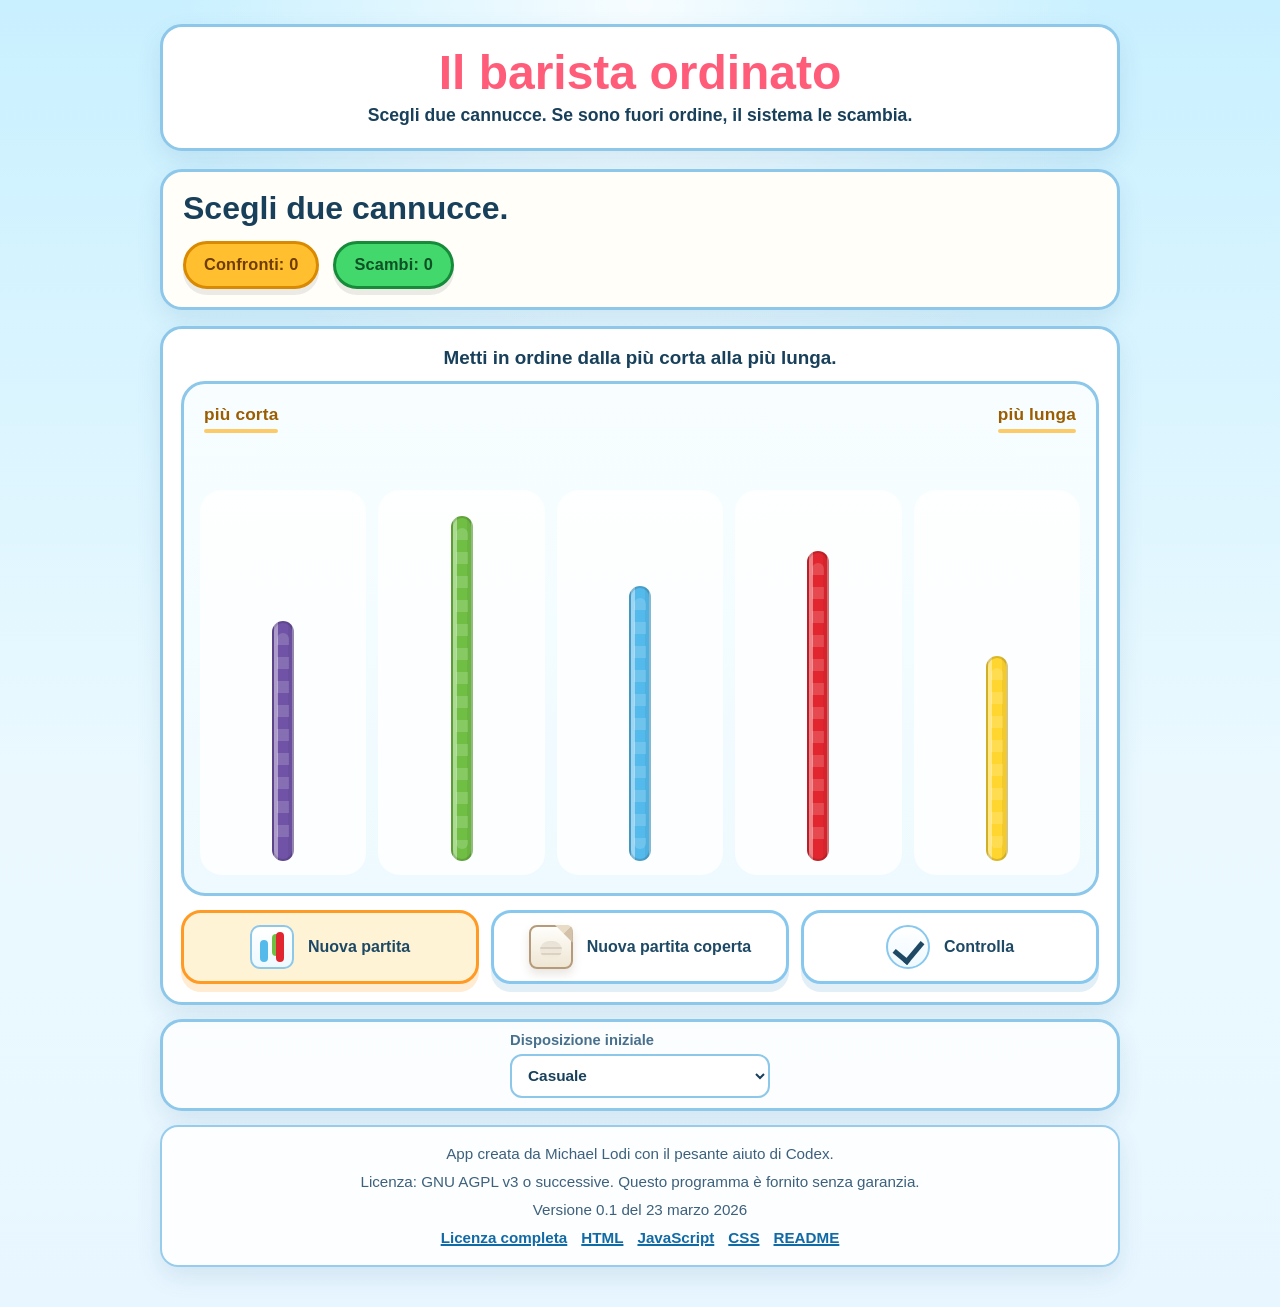
==== index.html @ 39144afa "Initial commit" ====
<!--
  Copyright (C) 2026 Michael Lodi
  SPDX-License-Identifier: AGPL-3.0-or-later
  See the LICENSE file for the full license text.
-->
<!DOCTYPE html>
<html lang="it">
  <head>
    <meta charset="UTF-8" />
    <meta name="viewport" content="width=device-width, initial-scale=1.0" />
    <title>Il barista ordinato</title>
    <link rel="stylesheet" href="./styles.css" />
  </head>
  <body>
    <main class="app">
      <header class="hero">
        <h1>Il barista ordinato</h1>
        <p>Scegli due cannucce. Se sono fuori ordine, il sistema le scambia.</p>
      </header>

      <section class="status">
        <p id="instruction" class="instruction">Scegli due cannucce.</p>
        <div class="stats" aria-live="polite">
          <span id="comparisonCount" class="statBadge statComparison">Confronti: 0</span>
          <span id="swapCount" class="statBadge statSwap">Scambi: 0</span>
        </div>
      </section>

      <section class="boardCard">
        <div class="boardHeader">
          <span>Metti in ordine dalla più corta alla più lunga.</span>
        </div>

        <div class="boardShell">
          <div id="celebrationLayer" class="celebrationLayer" aria-hidden="true"></div>
          <div class="boardGuide" aria-hidden="true">
            <span class="guideLabel">più corta</span>
            <span class="guideLabel">più lunga</span>
          </div>
          <div id="board" class="board" aria-label="Cannucce"></div>
          <div id="paper" class="paper" aria-hidden="true">
            <span>foglio</span>
          </div>
        </div>

        <div class="boardTools">
          <button id="resetButton" class="actionButton actionOpen" type="button">
            <span class="actionIcon strawsIcon" aria-hidden="true"></span>
            <span>Nuova partita</span>
          </button>

          <button id="resetCoveredButton" class="actionButton actionCovered" type="button">
            <span class="actionIcon paperIcon" aria-hidden="true"></span>
            <span>Nuova partita coperta</span>
          </button>

          <button id="checkButton" class="actionButton actionCheck" type="button" data-state="neutral">
            <span class="actionIcon checkIcon" aria-hidden="true"></span>
            <span>Controlla</span>
          </button>
        </div>
      </section>

      <section class="footerControls" aria-label="Impostazioni">
        <label class="field smallField">
          <span>Disposizione iniziale</span>
          <select id="preset">
            <option value="random">Casuale</option>
            <option value="almost">Quasi ordinata</option>
            <option value="reversed">Al contrario</option>
          </select>
        </label>
      </section>

      <footer class="appFooter">
        <p>App creata da Michael Lodi con il pesante aiuto di Codex.</p>
        <p>Licenza: GNU AGPL v3 o successive. Questo programma è fornito senza garanzia.</p>
        <p>Versione 0.1 del 23 marzo 2026</p>
        <p class="footerLinks">
          <a href="./LICENSE">Licenza completa</a>
          <a href="./index.html">HTML</a>
          <a href="./app.js">JavaScript</a>
          <a href="./styles.css">CSS</a>
          <a href="./README.md">README</a>
        </p>
      </footer>
    </main>

    <script src="./app.js"></script>
  </body>
</html>
---- styles.css ----
/*
 * Copyright (C) 2026 Michael Lodi
 * SPDX-License-Identifier: AGPL-3.0-or-later
 * See the LICENSE file for the full license text.
 */

:root {
  --bg: #dff6ff;
  --panel: #ffffff;
  --line: #8dc7ea;
  --ink: #18405b;
  --accent: #ff8a00;
  --accent-soft: #ffe6c2;
  --shadow: 0 10px 24px rgba(47, 110, 145, 0.12);
}

* {
  box-sizing: border-box;
}

body {
  margin: 0;
  min-height: 100vh;
  font-family: "Trebuchet MS", Verdana, sans-serif;
  background:
    radial-gradient(circle at top, rgba(255, 255, 255, 0.85), transparent 32%),
    linear-gradient(180deg, #c9f0ff, #ebf9ff 60%, #e8f6ff),
    var(--bg);
  color: var(--ink);
}

.app {
  width: min(960px, calc(100% - 24px));
  margin: 0 auto;
  padding: 24px 0 40px;
}

.hero,
.status,
.boardCard,
.footerControls {
  background: var(--panel);
  border: 3px solid var(--line);
  border-radius: 22px;
  box-shadow: var(--shadow);
}

.hero {
  padding: 22px;
  text-align: center;
}

.hero h1 {
  margin: 0 0 8px;
  font-size: clamp(2rem, 5vw, 3rem);
  line-height: 1;
  color: #ff5c7a;
}

.hero p {
  margin: 0;
  font-size: 1.1rem;
  font-weight: 700;
}

.status {
  margin-top: 18px;
  padding: 18px 20px;
  background: #fffef8;
}

.instruction {
  margin: 0;
  font-size: clamp(1.45rem, 3vw, 2rem);
  line-height: 1.15;
  font-weight: 900;
}

.stats {
  display: flex;
  flex-wrap: wrap;
  gap: 14px;
  margin-top: 14px;
}

.statBadge {
  display: inline-flex;
  align-items: center;
  min-height: 48px;
  padding: 0 18px;
  border-radius: 999px;
  border: 3px solid;
  font-size: 1.02rem;
  font-weight: 900;
  letter-spacing: 0.01em;
  box-shadow: 0 6px 0 rgba(0, 0, 0, 0.08);
}

.statComparison {
  background: #ffbf2f;
  border-color: #d98a00;
  color: #6f3d00;
}

.statSwap {
  background: #42d86c;
  border-color: #168c3b;
  color: #0f5125;
}

.boardCard {
  margin-top: 16px;
  padding: 18px;
  background: #ffffff;
}

.boardHeader {
  margin-bottom: 12px;
  font-size: 1.18rem;
  font-weight: 900;
  text-align: center;
}

.boardShell {
  position: relative;
  border: 3px solid var(--line);
  border-radius: 24px;
  background: linear-gradient(180deg, #f8feff, #eefaff);
  padding: 18px 16px;
  overflow: hidden;
}

.celebrationLayer {
  position: absolute;
  inset: 0;
  z-index: 4;
  pointer-events: none;
  overflow: hidden;
}

.partyBurst {
  position: absolute;
  font-size: 1.9rem;
  opacity: 0;
  transform: translate3d(0, 8px, 0) scale(0.6) rotate(0deg);
}

.celebrationLayer.active .partyBurst {
  animation: party-pop 1100ms ease-out forwards;
}

.boardGuide {
  display: flex;
  justify-content: space-between;
  gap: 12px;
  margin-bottom: 12px;
}

.guideLabel {
  position: relative;
  padding: 2px 4px 8px;
  font-size: 1.08rem;
  font-weight: 900;
  color: #9b5d00;
  letter-spacing: 0.01em;
}

.guideLabel::after {
  content: "";
  position: absolute;
  left: 4px;
  right: 4px;
  bottom: 0;
  height: 4px;
  border-radius: 999px;
  background: rgba(255, 183, 39, 0.7);
}

.board {
  position: relative;
  z-index: 1;
  min-height: 430px;
  display: grid;
  grid-template-columns: repeat(5, minmax(0, 1fr));
  gap: 12px;
  align-items: end;
}

.strawButton {
  position: relative;
  min-height: 385px;
  border: 4px solid transparent;
  border-radius: 22px;
  background: rgba(255, 255, 255, 0.86);
  padding: 12px 8px 10px;
  display: flex;
  flex-direction: column;
  justify-content: flex-end;
  align-items: center;
  cursor: pointer;
  transition: transform 120ms ease, background-color 120ms ease, box-shadow 120ms ease, border-color 120ms ease;
}

.strawButton:hover,
.strawButton:focus-visible {
  transform: translateY(-3px);
  background: #fff;
  outline: none;
  border-color: #b7e1f8;
}

.strawButton:disabled {
  cursor: default;
}

.strawButton:disabled:hover,
.strawButton:disabled:focus-visible {
  transform: none;
}

.strawButton.selected {
  box-shadow: 0 0 0 7px #ffb84d;
  background: #fff1bf;
  border-color: #ff8a00;
  transform: translateY(-4px) scale(1.02);
}

.strawButton.selected .straw {
  filter: drop-shadow(0 0 12px rgba(255, 138, 0, 0.45));
}

.strawFrame {
  width: 100%;
  height: 340px;
  display: flex;
  align-items: flex-end;
  justify-content: center;
}

.straw {
  position: relative;
  width: min(22px, 50%);
  border: 2px solid rgba(0, 0, 0, 0.14);
  border-radius: 999px;
  background:
    linear-gradient(90deg, rgba(255, 255, 255, 0.42) 0 24%, transparent 24% 78%, rgba(0, 0, 0, 0.05) 78% 100%),
    var(--straw-color);
}

.straw::before {
  content: "";
  position: absolute;
  inset: 10px 3px auto 3px;
  height: calc(100% - 20px);
  border-radius: 999px;
  background:
    repeating-linear-gradient(
      180deg,
      rgba(255, 255, 255, 0.16) 0 12px,
      rgba(255, 255, 255, 0) 12px 24px
    );
}

.paper {
  position: absolute;
  inset: 56px 16px 98px;
  display: none;
  align-items: flex-start;
  justify-content: flex-end;
  padding: 16px 22px;
  border-radius: 16px;
  border: 2px solid #c8b79f;
  background:
    linear-gradient(180deg, #fffdf8, #eee4d4),
    repeating-linear-gradient(
      -8deg,
      #f8f1e8 0 18px,
      #efe5d8 18px 36px
    );
  box-shadow:
    0 18px 24px rgba(86, 70, 48, 0.18),
    0 3px 0 rgba(255, 255, 255, 0.75) inset;
  z-index: 2;
  pointer-events: none;
}

.paper.visible {
  display: flex;
}

.paper::before {
  content: "";
  position: absolute;
  top: 18px;
  left: 24px;
  right: 68px;
  height: 10px;
  border-radius: 999px;
  background: linear-gradient(180deg, rgba(130, 109, 82, 0.14), rgba(255, 255, 255, 0));
}

.paper::after {
  content: "";
  position: absolute;
  top: -2px;
  right: -2px;
  width: 48px;
  height: 48px;
  clip-path: polygon(0 0, 100% 0, 100% 100%);
  background: linear-gradient(135deg, #eadfcf 0 50%, #cab89c 50% 100%);
  border-top-right-radius: 14px;
  box-shadow: -5px 5px 10px rgba(112, 90, 62, 0.12);
}

.paper span {
  position: relative;
  font-size: 0.9rem;
  font-weight: 900;
  text-transform: uppercase;
  letter-spacing: 0.08em;
  color: #8b7251;
}

.boardTools {
  display: grid;
  grid-template-columns: repeat(3, minmax(0, 1fr));
  gap: 12px;
  margin-top: 14px;
}

.actionButton {
  display: inline-flex;
  align-items: center;
  justify-content: center;
  gap: 14px;
  min-height: 62px;
  padding: 12px 16px;
  border-radius: 20px;
  border: 3px solid #88c8ef;
  background: #ffffff;
  color: #1e4965;
  box-shadow: 0 8px 0 rgba(96, 167, 212, 0.18);
  cursor: pointer;
  font: inherit;
  font-weight: 900;
  transition: transform 120ms ease, box-shadow 120ms ease, background-color 120ms ease, border-color 120ms ease;
}

.actionButton:hover,
.actionButton:focus-visible {
  transform: translateY(-2px);
  outline: none;
}

.actionButton.modeActive {
  border-color: #ff9a24;
  background: #fff3d6;
  box-shadow: 0 8px 0 rgba(255, 162, 33, 0.2);
}

.actionCheck[data-state="failure"] {
  border-color: #ef476f;
  background: #ffe0e6;
  color: #8a1230;
  box-shadow: 0 8px 0 rgba(239, 71, 111, 0.2);
}

.actionCheck[data-state="success"] {
  border-color: #23a957;
  background: #dff9e7;
  color: #125e30;
  box-shadow: 0 8px 0 rgba(35, 169, 87, 0.22);
  animation: success-bounce 520ms ease;
}

.actionIcon {
  position: relative;
  flex: 0 0 44px;
  width: 44px;
  height: 44px;
}

.paperIcon {
  border-radius: 8px;
  border: 2px solid #b69b7b;
  background: linear-gradient(180deg, #fffefb, #efe6d4);
  box-shadow: 0 5px 10px rgba(120, 95, 64, 0.16);
}

.paperIcon::before {
  content: "";
  position: absolute;
  top: -2px;
  right: -2px;
  width: 18px;
  height: 18px;
  clip-path: polygon(0 0, 100% 0, 100% 100%);
  background: linear-gradient(135deg, #e8dcc6 0 50%, #d3c2a9 50% 100%);
  border-top-right-radius: 6px;
}

.paperIcon::after {
  content: "";
  position: absolute;
  left: 9px;
  right: 9px;
  top: 14px;
  height: 18px;
  border-radius: 999px;
  background:
    linear-gradient(180deg, rgba(130, 109, 82, 0.14), rgba(255, 255, 255, 0)),
    linear-gradient(180deg, transparent 0 33%, rgba(130, 109, 82, 0.18) 33% 42%, transparent 42% 67%, rgba(130, 109, 82, 0.18) 67% 76%, transparent 76% 100%);
}

.strawsIcon {
  border-radius: 10px;
  border: 2px solid #8dc7ea;
  background: linear-gradient(180deg, #ffffff, #eef9ff);
}

.strawsIcon::before,
.strawsIcon::after {
  content: "";
  position: absolute;
  bottom: 5px;
  width: 8px;
  border-radius: 999px;
}

.strawsIcon::before {
  left: 8px;
  height: 22px;
  background: #54b9eb;
  box-shadow: 12px -6px 0 #70bf44;
}

.strawsIcon::after {
  right: 8px;
  height: 30px;
  background: #e1262f;
}

.checkIcon {
  border-radius: 999px;
  border: 2px solid #88c8ef;
  background: linear-gradient(180deg, #ffffff, #eef9ff);
}

.checkIcon::before {
  content: "";
  position: absolute;
  left: 11px;
  top: 8px;
  width: 14px;
  height: 22px;
  border-right: 5px solid currentColor;
  border-bottom: 5px solid currentColor;
  transform: rotate(40deg);
}

.actionCheck[data-state="success"] .checkIcon {
  border-color: #23a957;
  color: #23a957;
}

.actionCheck[data-state="failure"] .checkIcon {
  border-color: #ef476f;
  color: #ef476f;
}

.footerControls {
  display: flex;
  justify-content: center;
  margin-top: 14px;
  padding: 10px 14px;
  background: rgba(255, 255, 255, 0.82);
}

.appFooter {
  margin-top: 14px;
  padding: 16px 18px;
  border: 2px solid rgba(141, 199, 234, 0.9);
  border-radius: 18px;
  background: rgba(255, 255, 255, 0.88);
  color: #3d617c;
  text-align: center;
  box-shadow: var(--shadow);
}

.appFooter p {
  margin: 0;
  font-size: 0.95rem;
  line-height: 1.45;
}

.appFooter p + p {
  margin-top: 6px;
}

.footerLinks {
  display: flex;
  flex-wrap: wrap;
  justify-content: center;
  gap: 8px 14px;
}

.footerLinks a {
  color: #0f6aa6;
  font-weight: 800;
  text-decoration-thickness: 2px;
}

.field {
  display: flex;
  flex-direction: column;
  gap: 8px;
  font-weight: 700;
}

.smallField {
  gap: 6px;
  width: min(100%, 260px);
}

.smallField span {
  font-size: 0.92rem;
  font-weight: 800;
  color: #48708d;
}

.smallField select {
  min-height: 44px;
  border-radius: 12px;
  border: 2px solid var(--line);
  padding: 0 12px;
  background: white;
  color: var(--ink);
  font: inherit;
  font-size: 0.96rem;
}

@keyframes party-pop {
  0% {
    opacity: 0;
    transform: translate3d(0, 8px, 0) scale(0.6) rotate(0deg);
  }

  12% {
    opacity: 1;
  }

  100% {
    opacity: 0;
    transform: translate3d(var(--drift-x), -120px, 0) scale(1.15) rotate(16deg);
  }
}

@keyframes success-bounce {
  0% {
    transform: scale(1);
  }

  35% {
    transform: scale(1.05);
  }

  70% {
    transform: scale(0.98);
  }

  100% {
    transform: scale(1);
  }
}

@media (max-width: 740px) {
  .app {
    width: min(100%, calc(100% - 16px));
    padding-top: 16px;
  }

  .board {
    gap: 8px;
    min-height: 340px;
  }

  .strawButton {
    min-height: 310px;
    padding: 10px 6px;
  }

  .strawFrame {
    height: 270px;
  }

  .paper {
    inset: 56px 12px 88px;
  }

  .boardTools {
    grid-template-columns: 1fr;
  }
}
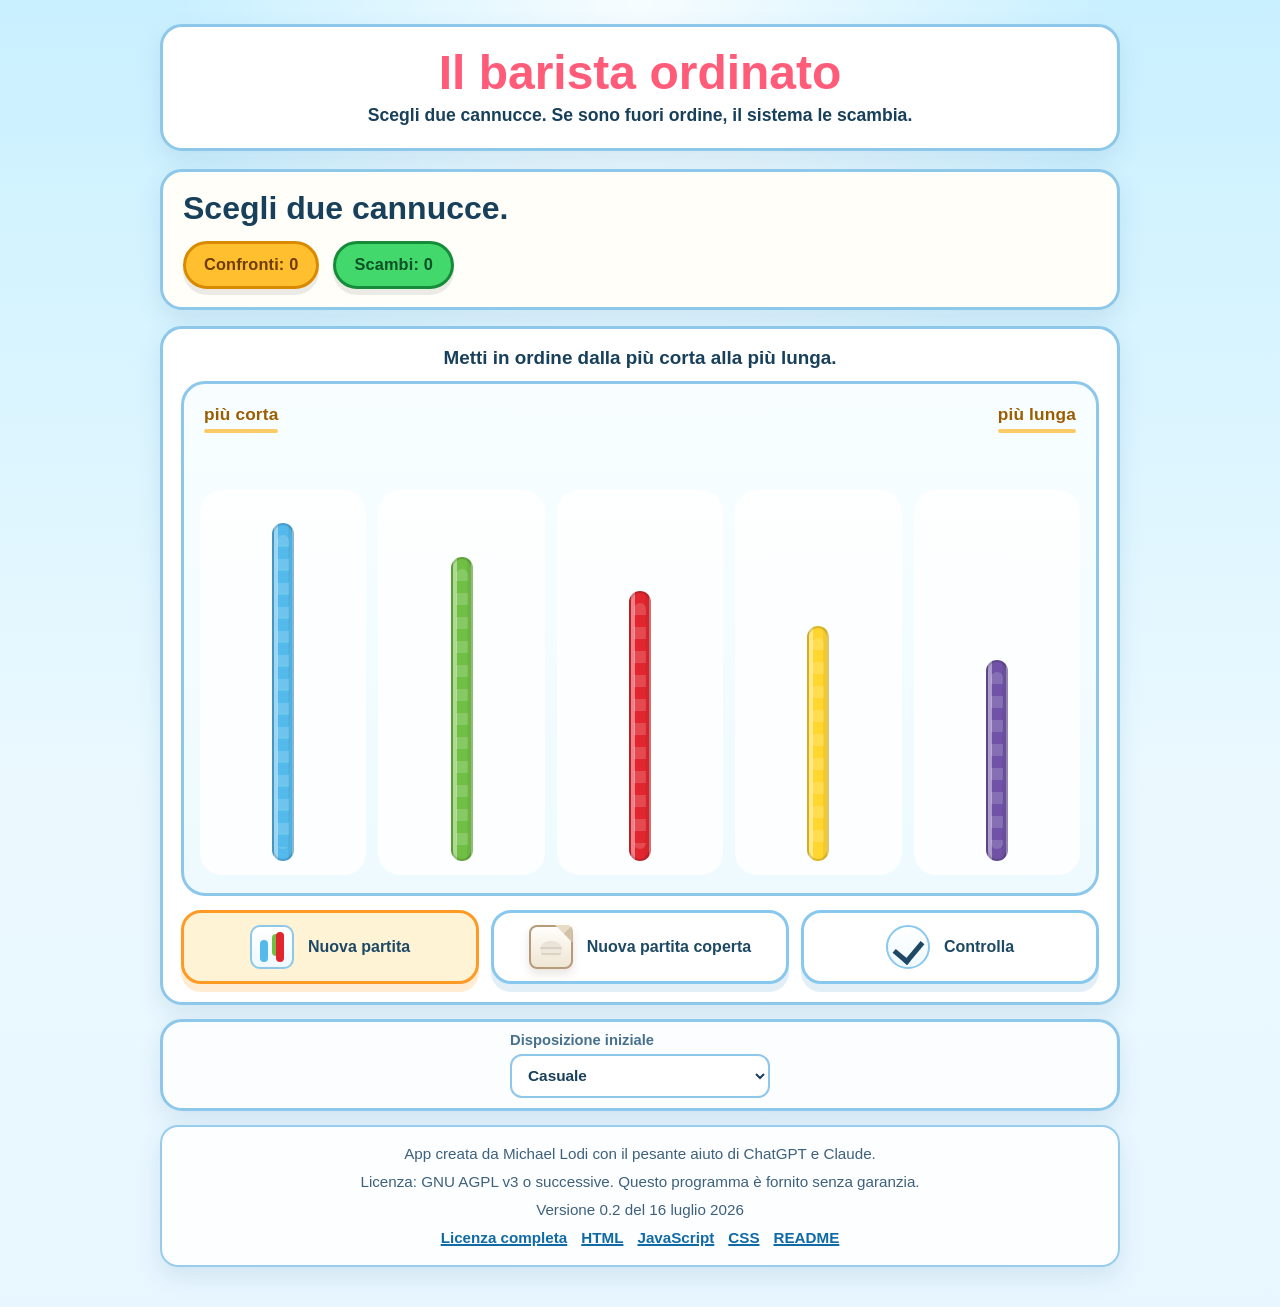
==== commit 68ff741d: "Update footer credits and bump version to 0.2" ====
--- a/index.html
+++ b/index.html
@@ -73,9 +73,9 @@
       </section>
 
       <footer class="appFooter">
-        <p>App creata da Michael Lodi con il pesante aiuto di Codex.</p>
+        <p>App creata da Michael Lodi con il pesante aiuto di ChatGPT e Claude.</p>
         <p>Licenza: GNU AGPL v3 o successive. Questo programma è fornito senza garanzia.</p>
-        <p>Versione 0.1 del 23 marzo 2026</p>
+        <p>Versione 0.2 del 16 luglio 2026</p>
         <p class="footerLinks">
           <a href="./LICENSE">Licenza completa</a>
           <a href="./index.html">HTML</a>
--- a/styles.css
+++ b/styles.css
@@ -184,6 +184,10 @@
   grid-template-columns: repeat(5, minmax(0, 1fr));
   gap: 12px;
   align-items: end;
+  /* Straw heights are set in px by app.js (--straw-height); the scale
+     factor keeps the tallest straw inside .strawFrame (and under the
+     paper cover in covered mode), preserving the length ratios. */
+  --straw-scale: 0.98;
 }
 
 .strawButton {
@@ -239,6 +243,7 @@
 
 .straw {
   position: relative;
+  height: calc(var(--straw-height, 200px) * var(--straw-scale, 1));
   width: min(22px, 50%);
   border: 2px solid rgba(0, 0, 0, 0.14);
   border-radius: 999px;
@@ -582,6 +587,9 @@
   .board {
     gap: 8px;
     min-height: 340px;
+    /* .strawFrame shrinks to 270px here: rescale so the tallest straw
+       (345px) still fits and stays hidden by the paper cover. */
+    --straw-scale: 0.78;
   }
 
   .strawButton {
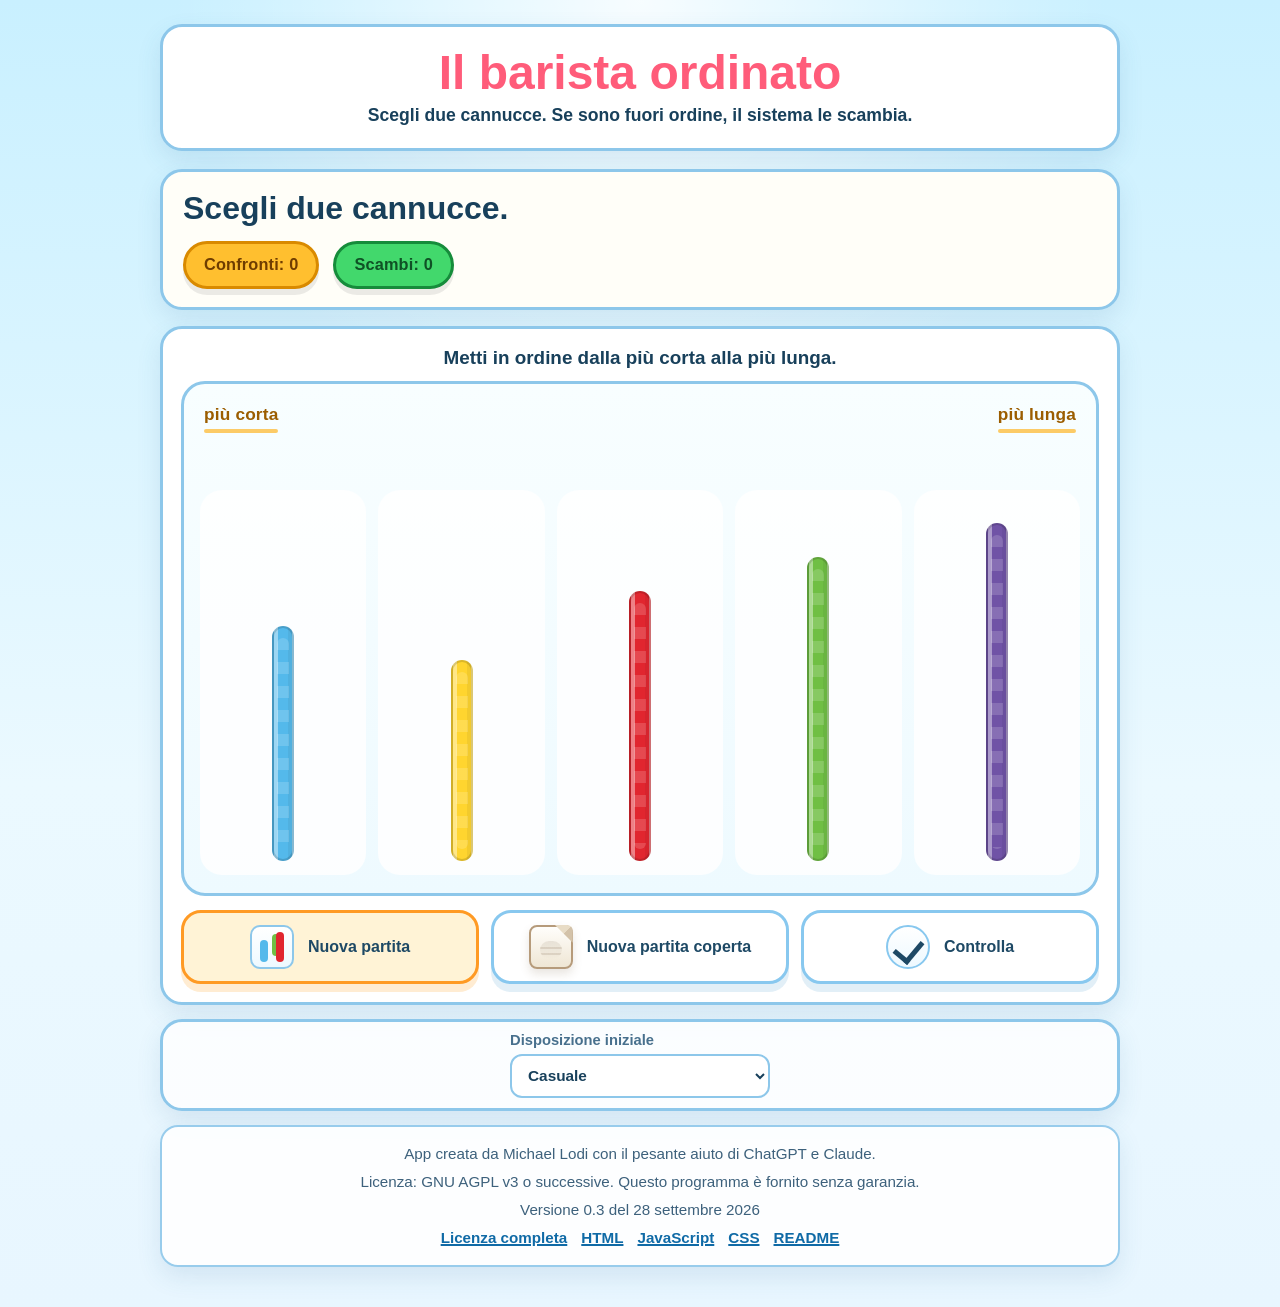
==== commit f0405a69: "Release v0.3 with terminal reveal and comparison fixes" ====
--- a/index.html
+++ b/index.html
@@ -19,7 +19,7 @@
       </header>
 
       <section class="status">
-        <p id="instruction" class="instruction">Scegli due cannucce.</p>
+        <p id="instruction" class="instruction" role="status" aria-atomic="true">Scegli due cannucce.</p>
         <div class="stats" aria-live="polite">
           <span id="comparisonCount" class="statBadge statComparison">Confronti: 0</span>
           <span id="swapCount" class="statBadge statSwap">Scambi: 0</span>
@@ -56,9 +56,10 @@
 
           <button id="checkButton" class="actionButton actionCheck" type="button" data-state="neutral">
             <span class="actionIcon checkIcon" aria-hidden="true"></span>
-            <span>Controlla</span>
+            <span id="checkLabel">Controlla</span>
           </button>
         </div>
+        <p id="coveredHelp" class="coveredHelp" hidden>Quando pensi di aver finito, spiega perché le cannucce dovrebbero essere ordinate. «Scopri e termina» toglie il foglio e conclude il tentativo, anche se non sono ordinate. Per riprovare, avvia una nuova partita coperta con nuove associazioni tra colori e lunghezze.</p>
       </section>
 
       <section class="footerControls" aria-label="Impostazioni">
@@ -75,7 +76,7 @@
       <footer class="appFooter">
         <p>App creata da Michael Lodi con il pesante aiuto di ChatGPT e Claude.</p>
         <p>Licenza: GNU AGPL v3 o successive. Questo programma è fornito senza garanzia.</p>
-        <p>Versione 0.2 del 16 luglio 2026</p>
+        <p>Versione 0.3 del 28 settembre 2026</p>
         <p class="footerLinks">
           <a href="./LICENSE">Licenza completa</a>
           <a href="./index.html">HTML</a>
--- a/styles.css
+++ b/styles.css
@@ -363,6 +363,20 @@
   box-shadow: 0 8px 0 rgba(255, 162, 33, 0.2);
 }
 
+.actionButton:disabled {
+  cursor: default;
+}
+
+.actionButton:disabled:hover,
+.actionButton:disabled:focus-visible {
+  transform: none;
+}
+
+.coveredHelp {
+  margin: 18px 0 0;
+  line-height: 1.5;
+}
+
 .actionCheck[data-state="failure"] {
   border-color: #ef476f;
   background: #ffe0e6;
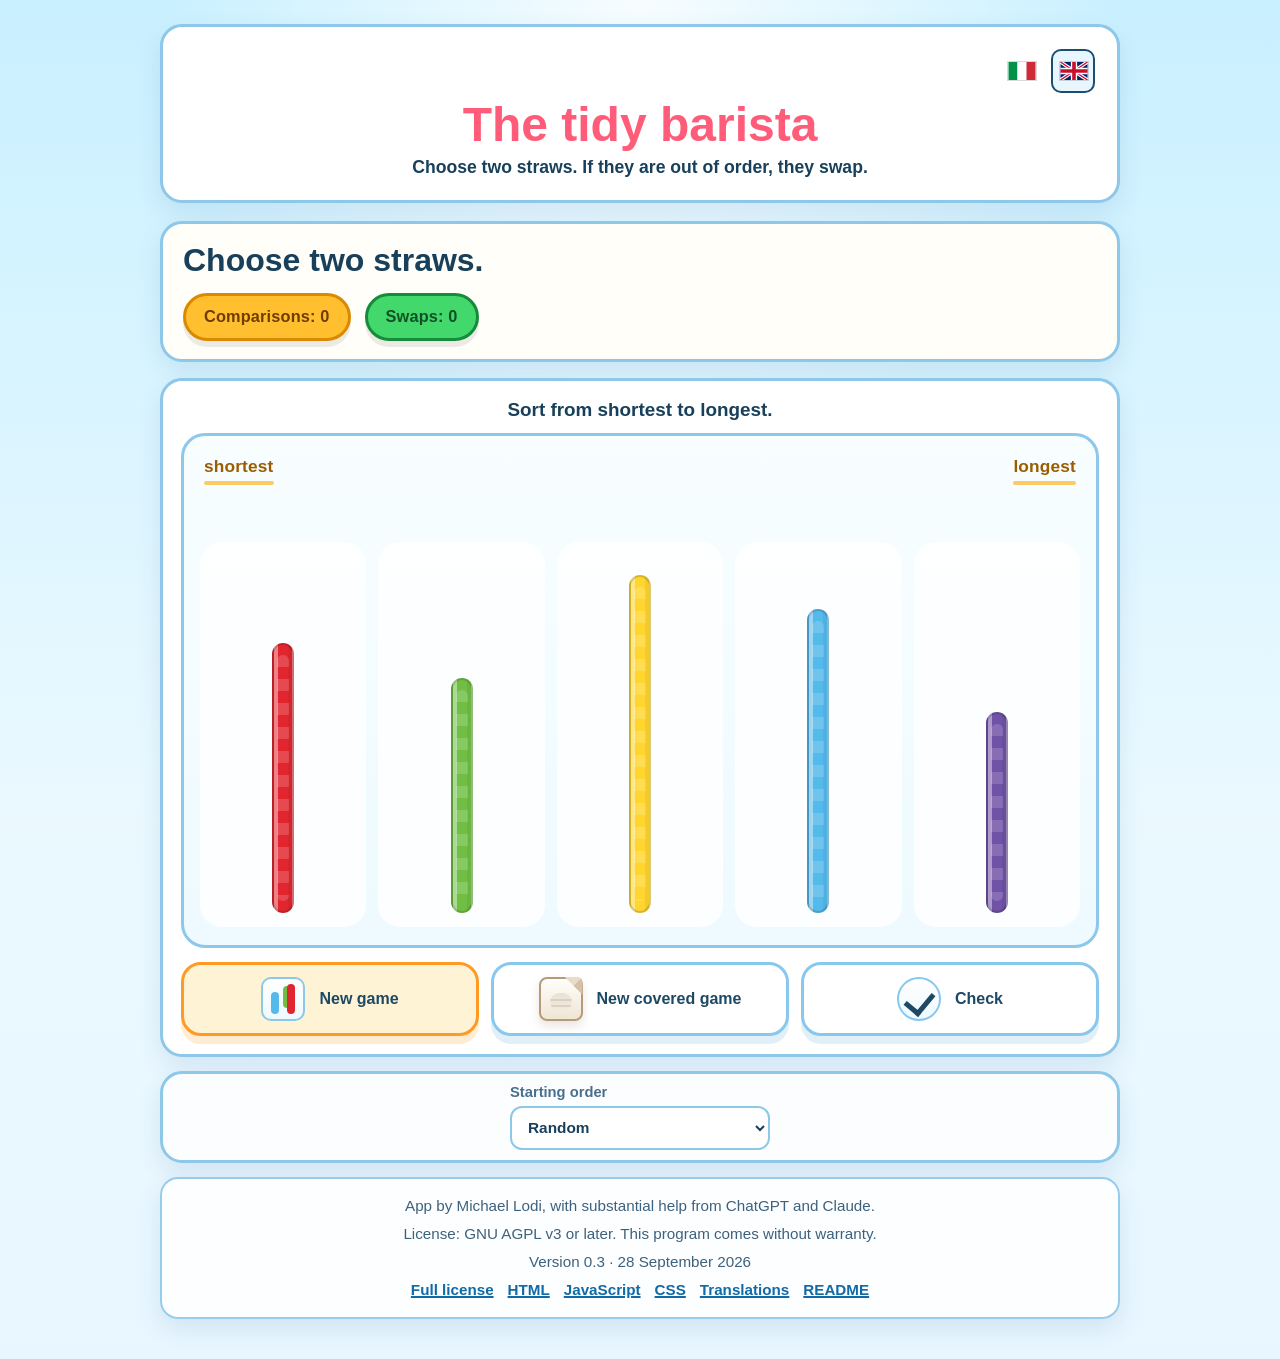
==== commit d885750a: "Add English translation and persistent language switch" ====
--- a/index.html
+++ b/index.html
@@ -8,14 +8,23 @@
   <head>
     <meta charset="UTF-8" />
     <meta name="viewport" content="width=device-width, initial-scale=1.0" />
-    <title>Il barista ordinato</title>
+    <title data-i18n="title">Il barista ordinato</title>
     <link rel="stylesheet" href="./styles.css" />
   </head>
   <body>
     <main class="app">
       <header class="hero">
-        <h1>Il barista ordinato</h1>
-        <p>Scegli due cannucce. Se sono fuori ordine, il sistema le scambia.</p>
+        <div class="language-switch" role="group" aria-label="Lingua" data-i18n-aria-label="language">
+          <button type="button" data-language="it" lang="it" aria-label="Italiano" title="Italiano" aria-pressed="true">
+            <svg viewBox="0 0 30 20" aria-hidden="true"><path fill="#009246" d="M0 0h10v20H0z"/><path fill="#fff" d="M10 0h10v20H10z"/><path fill="#ce2b37" d="M20 0h10v20H20z"/></svg>
+          </button>
+          <button type="button" data-language="en" lang="en" aria-label="English" title="English" aria-pressed="false">
+            <svg viewBox="0 0 30 20" aria-hidden="true"><path fill="#012169" d="M0 0h30v20H0z"/><path stroke="#fff" stroke-width="4" d="m0 0 30 20M30 0 0 20"/><path stroke="#c8102e" stroke-width="1.5" d="m0 0 30 20M30 0 0 20"/><path stroke="#fff" stroke-width="7" d="M15 0v20M0 10h30"/><path stroke="#c8102e" stroke-width="4" d="M15 0v20M0 10h30"/></svg>
+          </button>
+        </div>
+
+        <h1 data-i18n="title">Il barista ordinato</h1>
+        <p data-i18n="intro">Scegli due cannucce. Se sono fuori ordine, il sistema le scambia.</p>
       </header>
 
       <section class="status">
@@ -28,30 +37,30 @@
 
       <section class="boardCard">
         <div class="boardHeader">
-          <span>Metti in ordine dalla più corta alla più lunga.</span>
+          <span data-i18n="sortHint">Metti in ordine dalla più corta alla più lunga.</span>
         </div>
 
         <div class="boardShell">
           <div id="celebrationLayer" class="celebrationLayer" aria-hidden="true"></div>
           <div class="boardGuide" aria-hidden="true">
-            <span class="guideLabel">più corta</span>
-            <span class="guideLabel">più lunga</span>
+            <span class="guideLabel" data-i18n="shortest">più corta</span>
+            <span class="guideLabel" data-i18n="longest">più lunga</span>
           </div>
-          <div id="board" class="board" aria-label="Cannucce"></div>
+          <div id="board" class="board" aria-label="Cannucce" data-i18n-aria-label="straws"></div>
           <div id="paper" class="paper" aria-hidden="true">
-            <span>foglio</span>
+            <span data-i18n="paper">foglio</span>
           </div>
         </div>
 
         <div class="boardTools">
           <button id="resetButton" class="actionButton actionOpen" type="button">
             <span class="actionIcon strawsIcon" aria-hidden="true"></span>
-            <span>Nuova partita</span>
+            <span data-i18n="newGame">Nuova partita</span>
           </button>
 
           <button id="resetCoveredButton" class="actionButton actionCovered" type="button">
             <span class="actionIcon paperIcon" aria-hidden="true"></span>
-            <span>Nuova partita coperta</span>
+            <span data-i18n="newCoveredGame">Nuova partita coperta</span>
           </button>
 
           <button id="checkButton" class="actionButton actionCheck" type="button" data-state="neutral">
@@ -59,34 +68,36 @@
             <span id="checkLabel">Controlla</span>
           </button>
         </div>
-        <p id="coveredHelp" class="coveredHelp" hidden>Quando pensi di aver finito, spiega perché le cannucce dovrebbero essere ordinate. «Scopri e termina» toglie il foglio e conclude il tentativo, anche se non sono ordinate. Per riprovare, avvia una nuova partita coperta con nuove associazioni tra colori e lunghezze.</p>
+        <p id="coveredHelp" class="coveredHelp" hidden data-i18n="coveredHelp">Quando pensi di aver finito, spiega perché le cannucce dovrebbero essere ordinate. «Scopri e termina» toglie il foglio e conclude il tentativo, anche se non sono ordinate. Per riprovare, avvia una nuova partita coperta con nuove associazioni tra colori e lunghezze.</p>
       </section>
 
-      <section class="footerControls" aria-label="Impostazioni">
+      <section class="footerControls" aria-label="Impostazioni" data-i18n-aria-label="settings">
         <label class="field smallField">
-          <span>Disposizione iniziale</span>
+          <span data-i18n="startOrder">Disposizione iniziale</span>
           <select id="preset">
-            <option value="random">Casuale</option>
-            <option value="almost">Quasi ordinata</option>
-            <option value="reversed">Al contrario</option>
+            <option value="random" data-i18n="random">Casuale</option>
+            <option value="almost" data-i18n="almost">Quasi ordinata</option>
+            <option value="reversed" data-i18n="reversed">Al contrario</option>
           </select>
         </label>
       </section>
 
       <footer class="appFooter">
-        <p>App creata da Michael Lodi con il pesante aiuto di ChatGPT e Claude.</p>
-        <p>Licenza: GNU AGPL v3 o successive. Questo programma è fornito senza garanzia.</p>
-        <p>Versione 0.3 del 28 settembre 2026</p>
+        <p data-i18n="credits">App creata da Michael Lodi con il pesante aiuto di ChatGPT e Claude.</p>
+        <p data-i18n="license">Licenza: GNU AGPL v3 o successive. Questo programma è fornito senza garanzia.</p>
+        <p data-i18n="version">Versione 0.3 del 28 settembre 2026</p>
         <p class="footerLinks">
-          <a href="./LICENSE">Licenza completa</a>
+          <a href="./LICENSE" data-i18n="fullLicense">Licenza completa</a>
           <a href="./index.html">HTML</a>
           <a href="./app.js">JavaScript</a>
           <a href="./styles.css">CSS</a>
+          <a href="./i18n.js" data-i18n="translations">Traduzioni</a>
           <a href="./README.md">README</a>
         </p>
       </footer>
     </main>
 
+    <script src="./i18n.js"></script>
     <script src="./app.js"></script>
   </body>
 </html>
--- a/styles.css
+++ b/styles.css
@@ -623,3 +623,40 @@
     grid-template-columns: 1fr;
   }
 }
+
+/* A dedicated row keeps the language buttons clear of headings on phones. */
+.language-switch {
+  display: flex;
+  justify-content: flex-end;
+  gap: 8px;
+  margin-bottom: 8px;
+}
+
+.language-switch button {
+  display: grid;
+  place-items: center;
+  width: 44px;
+  height: 44px;
+  padding: 6px;
+  border: 2px solid transparent;
+  border-radius: 10px;
+  background: #fff;
+  cursor: pointer;
+}
+
+.language-switch button[aria-pressed="true"] {
+  border-color: #1d4d70;
+  background: #e8f6ff;
+}
+
+.language-switch button:focus-visible {
+  outline: 3px solid #c4741d;
+  outline-offset: 2px;
+}
+
+.language-switch svg {
+  display: block;
+  width: 30px;
+  height: 20px;
+  border: 1px solid rgba(0, 0, 0, 0.15);
+}
